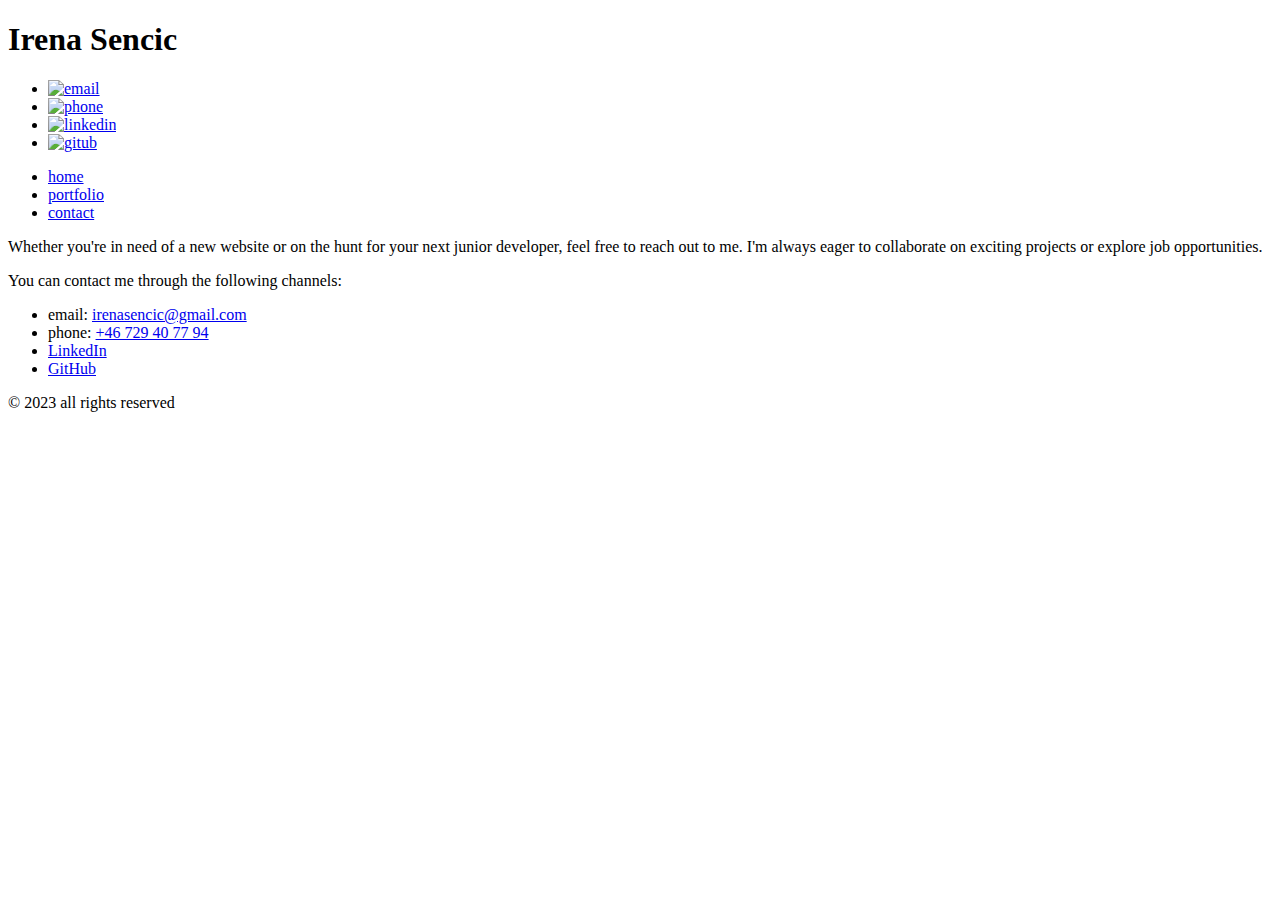
==== contact.html @ 9669a199 "init connit" ====
<!DOCTYPE html>
<html lang="en">
<head>
    <meta charset="UTF-8">
    <meta name="viewport" content="width=device-width, initial-scale=1.0">
    <title>Irena Sencic, Front-End Developer</title>
<link rel="stylesheet" href="/styles/styles.css"></head>

<body class="frame">
    <div class="header-container">
        <div class="header-name">
            <h1>Irena Sencic</h1>
        </div>
        <div class="header-links">
            <ul>
                <li class="email"><a href="mailto:irenasencic@gmail.com"><img src="icons/email-icon.png" alt="email"></a></li>
                <li class="phone"><a href="tel:+46729407794"><img src="icons/phone-icon.png" alt="phone"></a></li>
                <li class="linkedin"><a href="https://www.linkedin.com/in/irena-sencic-6ba74a11a" target="_blank"><img src="icons/linkedin-icon.png" alt="linkedin"></a></li>
                <li class="github"><a href="http://github.com/cymbulia"target="_blank"><img src="icons/github-icon.png" alt="gitub"></a></li>
            </ul>
        </div>

        </div>
        <div class="main-container">
            <div class="nav">
                <ul>
                    <li class="home"><a href="index.html">home</a></li>
                    <li class="portfolio"><a href="portfolio.html">portfolio</a></li>
                    <li class="contact"><a href="contact.html">contact</a></li>
                </ul>          
            </div>
            <div class="main">
                <div class="empty">
                </div>
                <div class="contact-me">
                    <p>Whether you're in need of a new website or on the hunt for your next junior developer, feel free to reach out to me. I'm always eager to collaborate on exciting projects or explore job opportunities.</p>
                    <p>You can contact me through the following channels:</p>
                    <ul>
                        <li class="email">email: <a href="mailto:irenasencic@gmail.com">irenasencic@gmail.com</a></li>
                        <li class="phone">phone: <a href="tel:+46729407794"> +46 729 40 77 94</a></li>
                        <li class="linkedin"><a href="https://www.linkedin.com/in/irena-sencic-6ba74a11a" target="_blank">LinkedIn</a></li>
                        <li class="github"><a href="http://github.com/cymbulia" target="_blank">GitHub</a></li>
                    </ul>                    
                    <!--Contact form?-->                                                           
                </div>
            </div>
        </div>

        <div class="footer">
            <p>&copy; 2023 all rights reserved</p>
        </div>
    </div>
    
</body>
</html>
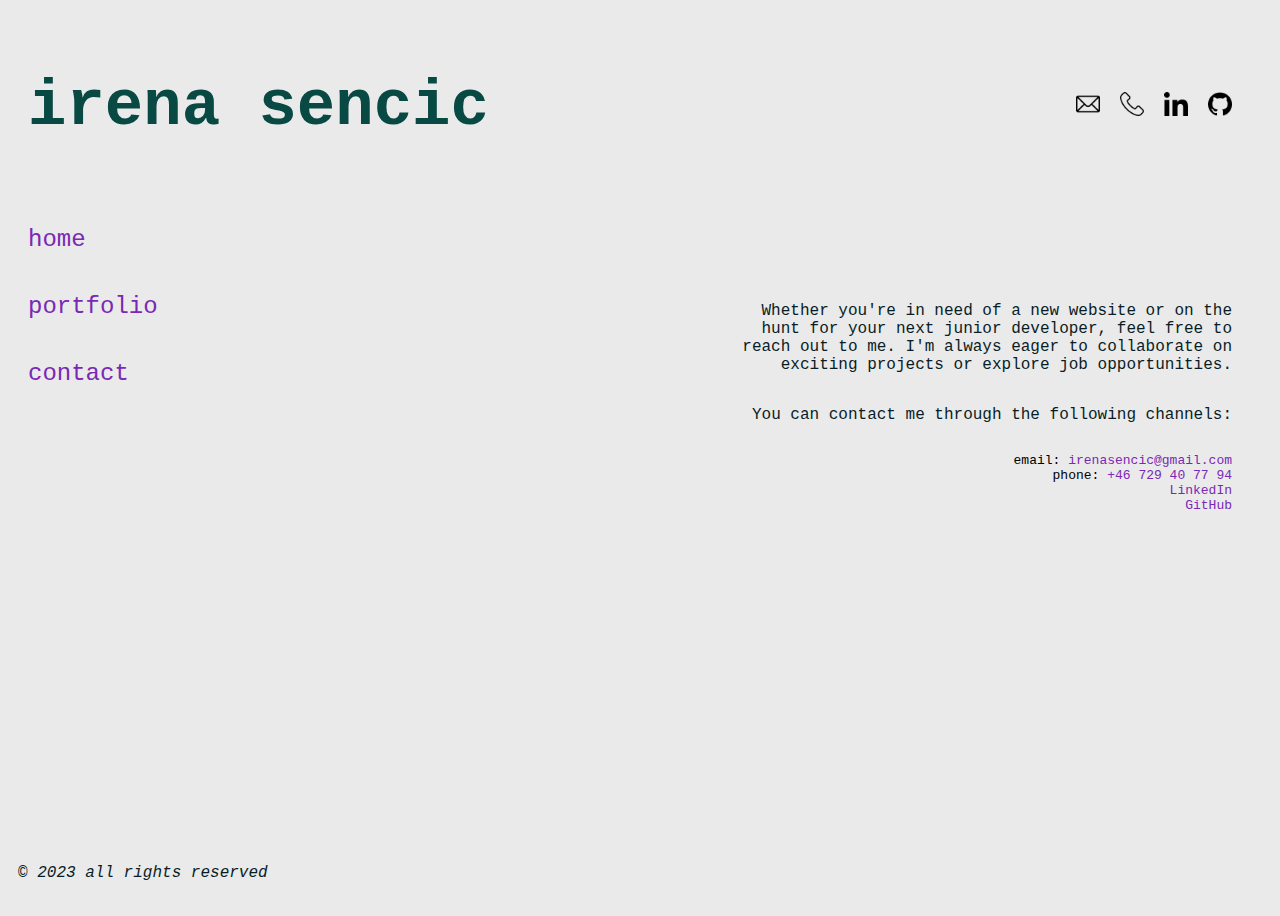
==== commit 6c411385: "init commit" ====
--- a/contact.html
+++ b/contact.html
@@ -6,7 +6,7 @@
     <title>Irena Sencic, Front-End Developer</title>
 <link rel="stylesheet" href="/styles/styles.css"></head>
 
-<body class="frame">
+<body class="container">
     <div class="header-container">
         <div class="header-name">
             <h1>Irena Sencic</h1>
@@ -41,7 +41,6 @@
                         <li class="linkedin"><a href="https://www.linkedin.com/in/irena-sencic-6ba74a11a" target="_blank">LinkedIn</a></li>
                         <li class="github"><a href="http://github.com/cymbulia" target="_blank">GitHub</a></li>
                     </ul>                    
-                    <!--Contact form?-->                                                           
                 </div>
             </div>
         </div>
--- a/styles/styles.css
+++ b/styles/styles.css
@@ -0,0 +1,193 @@
+body{
+    font-family: monospace;
+    background:  #eaeaea;   
+}
+
+h1{
+    color: #094944;
+    font-family: 'Courier New', Courier, monospace;
+}
+
+a{
+    color:#7a28b5;
+}
+ 
+
+p{
+    color: #091d26;
+    font-size: 1rem;
+}
+
+
+.container{
+    display: flex;
+    flex-direction: column;
+    min-height: 100vh;
+}
+
+/*HEADER*/
+
+.header-container{
+    display: flex;
+    justify-content:space-between;
+    align-items: center;
+    padding: 10px;
+    margin: 10px;
+    font-family:  'Courier New', Courier, monospace, monospace;
+}
+
+.header-name{
+    justify-content: flex-start;
+    text-transform: lowercase;
+    font-size: 2rem;
+}
+
+/*LINKS*/
+
+.header-container ul{
+    display: flex;
+    justify-content: flex-end;
+    list-style-type: none;
+}
+
+.header-container ul li{
+    margin-right: 20px;
+}
+
+.header-links li img{
+    width: 24px; 
+    height: 24px; 
+}
+
+/*NAV*/
+
+.main-container{
+    display: flex;
+    flex-direction: row;
+    gap: 10px;
+}
+
+.nav ul{
+    display: flex;
+    flex-direction: column;
+    justify-content:space-around; 
+    gap: 40px;
+    list-style: none;
+    text-transform: lowercase;
+    text-decoration: none;
+    font-size: 1.5rem;
+    padding: 10px;
+    margin: 10px;
+}
+
+
+.nav ul a{
+    text-decoration: none;
+}
+
+.nav li:hover {
+    text-decoration: line-through;
+    font-style: oblique;
+}
+  
+
+/*MAIN INDEX*/
+
+.main{
+    display: flex;
+    flex-direction: row;
+    flex: 1;
+    padding: 10px;
+    margin: 10px;
+}
+
+    
+.image{
+    flex: 1; 
+    max-width: 100%;
+    height: auto;
+    object-fit: cover; 
+}
+
+.intro{
+    flex: 1;
+    text-indent: 15px;
+} 
+
+/*MAIN PORTFOLIO*/
+
+.empty{
+    flex: 1;
+}
+
+.projects{
+    display: flex;
+    flex: 0.5;
+    flex-direction: column;
+
+    height: 100%;
+    text-align: right;
+
+    padding: 10px;
+    margin: 10px;
+}
+
+.project-name:hover{
+    text-decoration: line-through;
+    font-style: oblique;
+}
+
+.project-status{
+    font-style: italic;}
+
+
+    /*MAIN CONTACT*/
+
+.contact-me {
+    display: flex;
+    flex: 1;
+    flex-direction: column;
+    justify-content: flex-end; 
+    min-height: 100%;
+    text-align: right;
+    padding: 10px;
+    margin: 10px;
+}
+
+.contact-me ul{
+    list-style: none;
+}
+
+.contact-me ul a{
+    text-decoration: none;
+    font-size: inherit;
+}
+
+.contact-me li a:hover{
+    text-decoration: line-through;
+    font-style: oblique;
+}
+
+/*FOOTER*/
+
+.footer{  
+    padding: 10px;
+    font-size: 10px;
+    font-style: italic;
+    margin-top: auto;
+}
+
+/*BUTTON*/
+
+.button{
+  border: 3px solid;
+  padding: 5px 10px;
+  box-shadow: 1px 1px 0px 0px, 2px 2px 0px 0px, 3px 3px 0px 0px, 4px 4px 0px 0px, 5px 5px 0px 0px;
+  position: relative;
+}
+
+.button:active{
+  top: 5px;
+  left: 5px;
+}
+
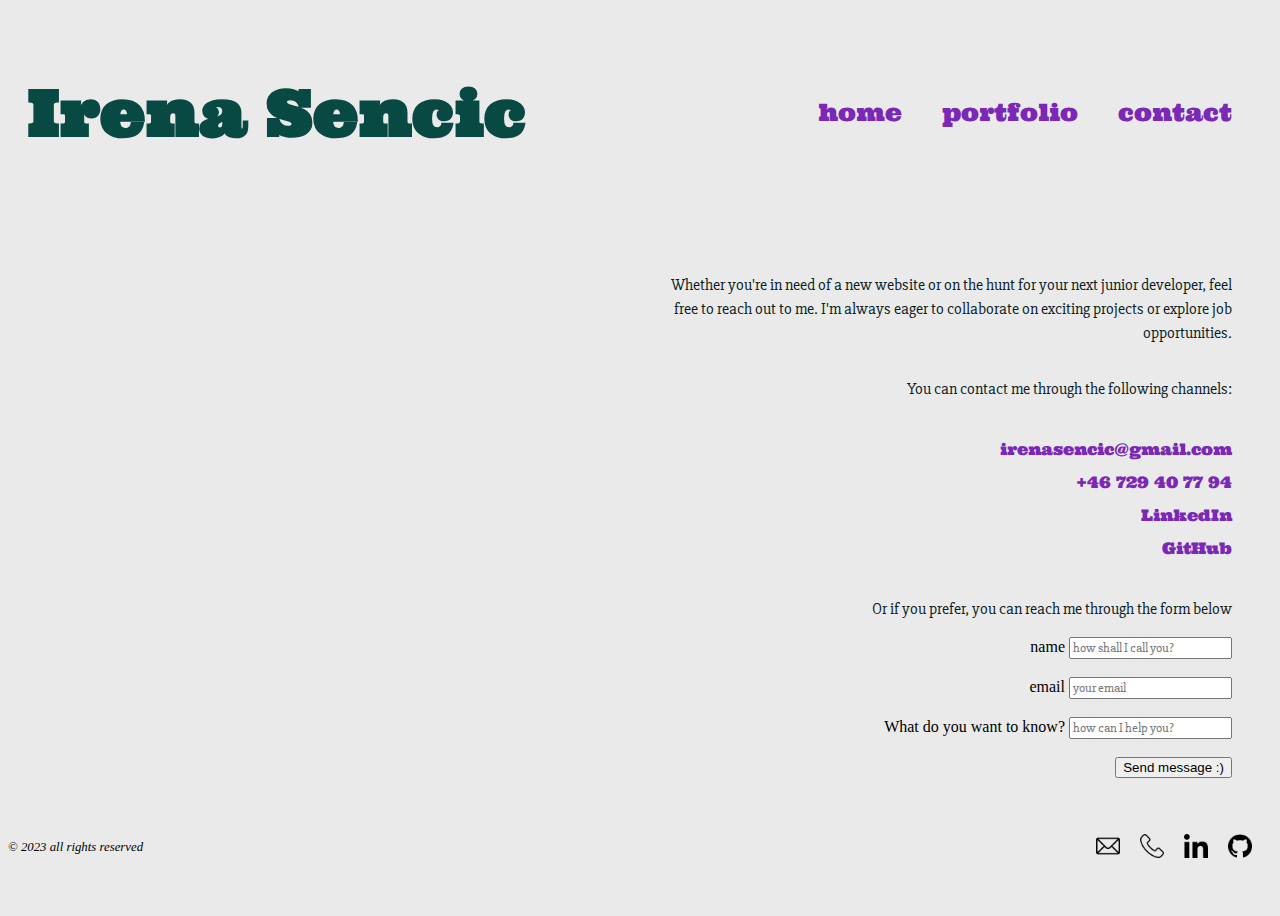
==== commit 672aaf6b: "responsive design" ====
--- a/contact.html
+++ b/contact.html
@@ -4,51 +4,73 @@
     <meta charset="UTF-8">
     <meta name="viewport" content="width=device-width, initial-scale=1.0">
     <title>Irena Sencic, Front-End Developer</title>
-<link rel="stylesheet" href="/styles/styles.css"></head>
+    <link rel="stylesheet" href="/styles/styles.css">
+    <link rel="stylesheet" href="https://fonts.googleapis.com/css?family=Ultra|Slabo+27px">
+</head>
 
 <body class="container">
     <div class="header-container">
         <div class="header-name">
             <h1>Irena Sencic</h1>
         </div>
-        <div class="header-links">
+        <div class="nav">
             <ul>
-                <li class="email"><a href="mailto:irenasencic@gmail.com"><img src="icons/email-icon.png" alt="email"></a></li>
-                <li class="phone"><a href="tel:+46729407794"><img src="icons/phone-icon.png" alt="phone"></a></li>
-                <li class="linkedin"><a href="https://www.linkedin.com/in/irena-sencic-6ba74a11a" target="_blank"><img src="icons/linkedin-icon.png" alt="linkedin"></a></li>
-                <li class="github"><a href="http://github.com/cymbulia"target="_blank"><img src="icons/github-icon.png" alt="gitub"></a></li>
-            </ul>
+                <li class="home"><a href="index.html">home</a></li>
+                <li class="portfolio"><a href="portfolio.html">portfolio</a></li>
+                <li class="contact"><a href="contact.html">contact</a></li>
+            </ul>          
+        </div>
+    </div>
+    <div class="main-container">
+        <div class="main">
+            <div class="empty">  
+            </div>
+            <div class="contact-me">
+                <p>Whether you're in need of a new website or on the hunt for your next junior developer, feel free to reach out to me. I'm always eager to collaborate on exciting projects or explore job opportunities.</p>
+                <p>You can contact me through the following channels:</p>
+                <ul>
+                    <li class="email"><a href="mailto:irenasencic@gmail.com">irenasencic@gmail.com</a></li>
+                    <li class="phone"><a href="tel:+46729407794"> +46 729 40 77 94</a></li>
+                    <li class="linkedin"><a href="https://www.linkedin.com/in/irena-sencic-6ba74a11a" target="_blank">LinkedIn</a></li>
+                    <li class="github"><a href="http://github.com/cymbulia" target="_blank">GitHub</a></li>
+                </ul>
+                <p>Or if you prefer, you can reach me through the form below</p>
+                <form action="" method="post">
+                    <div>
+                        <label for="name">name</label>
+                        <input type="text" name="name" id="name" placeholder="how shall I call you?">
+                    </div>
+                    <br>
+                    <div>
+                        <label for="email">email</label>
+                        <input type="email" name="email" id="email" required placeholder="your email">
+                    </div>
+                    <br>
+                    <div>
+                        <label for="text">What do you want to know?</label>
+                        <input type="text" name="text" id="text" maxlength="1000" placeholder="how can I help you?">
+                    </div>
+                    <br>
+                    <div>
+                        <button type="submit">Send message :)</button>
+                    </div>
+
+                </form>                    
+            </div>
+        </div>
+    </div>    
+    <div class="footer-container">
+        <div class="copyright">&copy; 2023 all rights reserved
+        </div>
+        <div class="footer-links">
+            <ul>
+                <li class="email"><a href="mailto:irenasencic@gmail.com"><img src="icons/email-icon.png" alt="email icon"></a></li>
+                <li class="phone"><a href="tel:+46729407794"><img src="icons/phone-icon.png" alt="phone icon"></a></li>
+                <li class="linkedin"><a href="https://www.linkedin.com/in/irena-sencic-6ba74a11a" target="_blank"><img src="icons/linkedin-icon.png" alt="linkedin icon"></a></li>
+                <li class="github"><a href="http://github.com/cymbulia" target="_blank"><img src="icons/github-icon.png" alt="gitub icon"></a></li>
+            </ul>  
         </div>
 
-        </div>
-        <div class="main-container">
-            <div class="nav">
-                <ul>
-                    <li class="home"><a href="index.html">home</a></li>
-                    <li class="portfolio"><a href="portfolio.html">portfolio</a></li>
-                    <li class="contact"><a href="contact.html">contact</a></li>
-                </ul>          
-            </div>
-            <div class="main">
-                <div class="empty">
-                </div>
-                <div class="contact-me">
-                    <p>Whether you're in need of a new website or on the hunt for your next junior developer, feel free to reach out to me. I'm always eager to collaborate on exciting projects or explore job opportunities.</p>
-                    <p>You can contact me through the following channels:</p>
-                    <ul>
-                        <li class="email">email: <a href="mailto:irenasencic@gmail.com">irenasencic@gmail.com</a></li>
-                        <li class="phone">phone: <a href="tel:+46729407794"> +46 729 40 77 94</a></li>
-                        <li class="linkedin"><a href="https://www.linkedin.com/in/irena-sencic-6ba74a11a" target="_blank">LinkedIn</a></li>
-                        <li class="github"><a href="http://github.com/cymbulia" target="_blank">GitHub</a></li>
-                    </ul>                    
-                </div>
-            </div>
-        </div>
-
-        <div class="footer">
-            <p>&copy; 2023 all rights reserved</p>
-        </div>
-    </div>
-    
+    </div>    
 </body>
 </html>--- a/styles/styles.css
+++ b/styles/styles.css
@@ -1,24 +1,24 @@
 body{
-    font-family: monospace;
     background:  #eaeaea;   
 }
-
-h1{
-    color: #094944;
-    font-family: 'Courier New', Courier, monospace;
-}
-
-a{
-    color:#7a28b5;
-}
- 
 
 p{
     color: #091d26;
     font-size: 1rem;
-}
-
-
+    line-height: 1.5em;
+    font-family: 'Slabo 27px', monospace, sans-serif;
+}
+
+h1{
+    color: #094944;
+    font-family: 'Ultra', Courier, monospace;
+}
+
+a{
+    color:#7a28b5;
+    font-family: 'ultra';
+}
+ 
 .container{
     display: flex;
     flex-direction: column;
@@ -33,101 +33,63 @@
     align-items: center;
     padding: 10px;
     margin: 10px;
-    font-family:  'Courier New', Courier, monospace, monospace;
 }
 
 .header-name{
-    justify-content: flex-start;
-    text-transform: lowercase;
     font-size: 2rem;
 }
 
-/*LINKS*/
-
-.header-container ul{
-    display: flex;
-    justify-content: flex-end;
-    list-style-type: none;
-}
-
-.header-container ul li{
-    margin-right: 20px;
-}
-
-.header-links li img{
-    width: 24px; 
-    height: 24px; 
-}
-
 /*NAV*/
 
-.main-container{
-    display: flex;
-    flex-direction: row;
-    gap: 10px;
-}
-
 .nav ul{
     display: flex;
-    flex-direction: column;
-    justify-content:space-around; 
+    flex-direction: row;
+    justify-content:space-between; 
     gap: 40px;
     list-style: none;
     text-transform: lowercase;
-    text-decoration: none;
-    font-size: 1.5rem;
-    padding: 10px;
-    margin: 10px;
-}
-
+    font-size: 1.5em;
+    padding: 10px;
+    margin: 10px;
+}
 
 .nav ul a{
     text-decoration: none;
 }
+
 
 .nav li:hover {
     text-decoration: line-through;
     font-style: oblique;
 }
-  
+
+/*MAIN*/
+
+.main{
+    display: flex;
+    flex-direction: row;
+    padding: 10px;
+    margin: 10px;
+}
+
+.empty{
+    flex: 1;
+}
 
 /*MAIN INDEX*/
-
-.main{
-    display: flex;
-    flex-direction: row;
-    flex: 1;
-    padding: 10px;
-    margin: 10px;
-}
-
-    
-.image{
-    flex: 1; 
-    max-width: 100%;
-    height: auto;
-    object-fit: cover; 
-}
-
+ 
 .intro{
     flex: 1;
-    text-indent: 15px;
+    text-indent: 24px;
 } 
 
 /*MAIN PORTFOLIO*/
 
-.empty{
-    flex: 1;
-}
-
 .projects{
     display: flex;
-    flex: 0.5;
     flex-direction: column;
-
     height: 100%;
     text-align: right;
-
     padding: 10px;
     margin: 10px;
 }
@@ -141,7 +103,7 @@
     font-style: italic;}
 
 
-    /*MAIN CONTACT*/
+/*MAIN CONTACT*/
 
 .contact-me {
     display: flex;
@@ -152,6 +114,8 @@
     text-align: right;
     padding: 10px;
     margin: 10px;
+    text-indent: 24px;
+
 }
 
 .contact-me ul{
@@ -163,11 +127,52 @@
     font-size: inherit;
 }
 
+.contact-me ul li{
+    line-height: 2em;
+}
+
 .contact-me li a:hover{
     text-decoration: line-through;
     font-style: oblique;
 }
 
+input{
+    color: #091d26;
+    font-family: 'Slabo 27px', monospace, sans-serif;
+}
+
+/*FOOTER*/
+
+.footer-container{
+    display: flex;
+    flex-direction: row;
+    justify-content: space-between;
+    align-items: center;
+}
+
+.copyright{
+    justify-content: flex-start;
+    font-size: 0.8em;
+    font-style: italic;
+}
+
+.footer-container ul{
+    display: flex;
+    flex-direction: row;
+    justify-content: flex-end;
+    list-style-type: none;
+}
+
+.footer-container ul li{
+    margin-right: 20px;
+}
+
+.footer-links li img{
+    width: 24px; 
+    height: 24px; 
+}
+
+
 /*FOOTER*/
 
 .footer{  
@@ -176,6 +181,15 @@
     font-style: italic;
     margin-top: auto;
 }
+
+.footer-links img {
+    transition: transform 0.5s;
+}
+
+.footer-links ul li a:hover img {
+    transform: scale(1.3);
+}
+
 
 /*BUTTON*/
 
@@ -186,8 +200,94 @@
   position: relative;
 }
 
+.button:hover{
+    font-style: italic;
+}
+
 .button:active{
   top: 5px;
   left: 5px;
 }
 
+/*Responsiveness*/
+
+@media screen and (max-width: 768px) {
+    .header-container {
+        flex-direction: column;
+        text-align: center;
+    }
+
+    .nav ul{
+        flex-direction: row;
+        flex-wrap: nowrap;
+        align-items: center;
+        font-size: 0.9em;
+        margin: 0px;
+    }
+
+
+    .main-container {
+        flex-direction: column;
+        align-items: center;
+    }
+
+
+    .header-name {
+        font-size: 1em; 
+    }
+
+    .header-links ul {
+        justify-content: center; 
+    }
+
+    .header-links ul li {
+        margin: 0px 30px 0px;
+        max-width: fit-content;
+        overflow: hidden;
+    }
+
+    .header-links li img{
+        width: 20px;
+        height: 20px;
+    }
+
+
+    .empty {
+        display: none;
+    }
+
+    .main{
+        justify-content: flex-end; 
+
+    }
+
+    p, .project-name, .project-description, input{
+        font-size: 0.9em;
+    }
+
+    input{
+        font-size: 0.9em;
+    }
+}
+
+/*SMALL SCREENS*/
+
+@media screen and (max-width: 320px) {
+    .nav ul{
+        flex-direction: column;
+    }
+    
+    .main{
+        justify-content: center;
+        
+    }
+
+    p, .project-name, .project-description, .contact-me ul li {
+        font-size: 0.9em;
+    }
+
+    .project-name, .project-description, .contact-me ul li {
+        text-align: center;
+    }
+}
+
